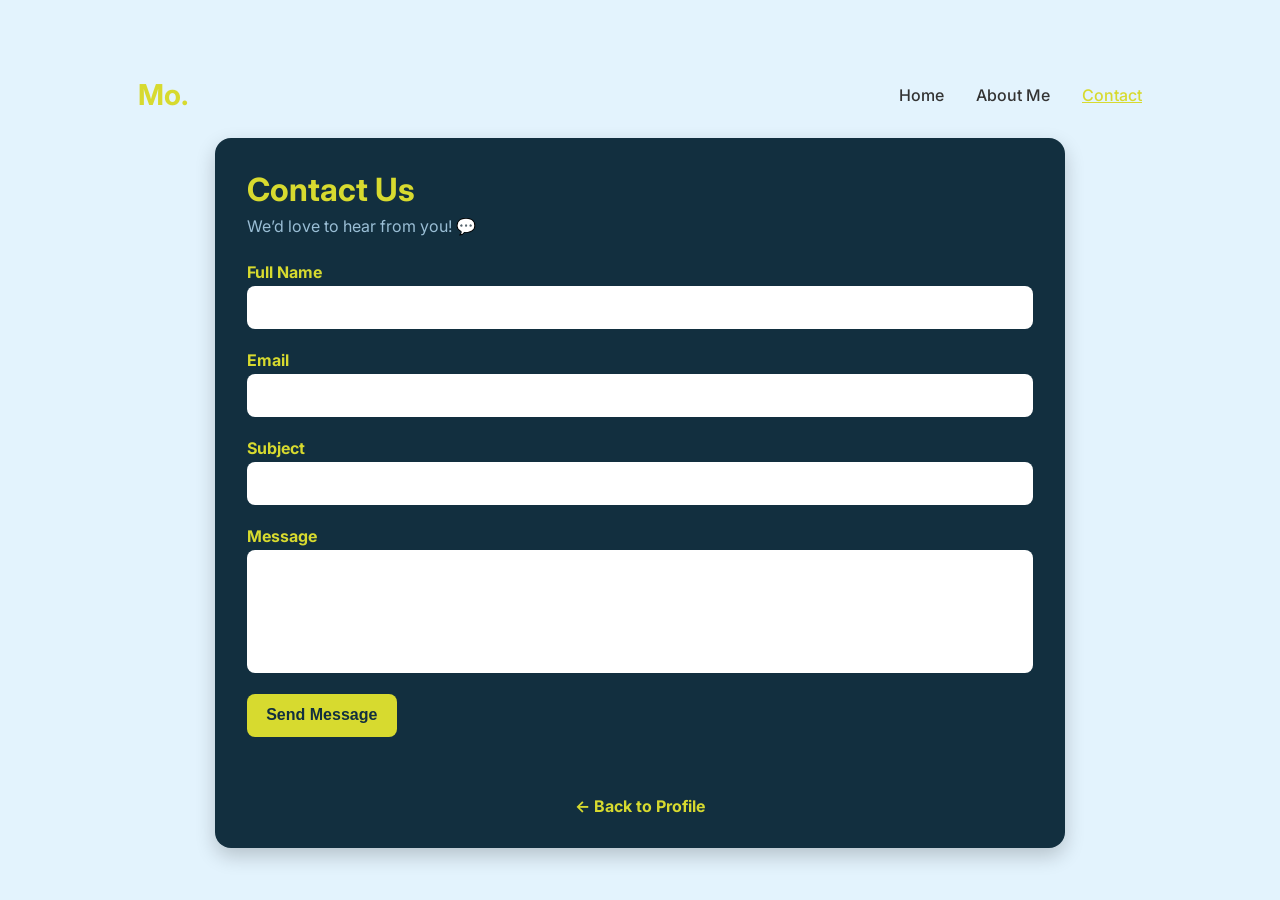
==== contactPage/contactForm.html @ 8521b1cb "update" ====
<!DOCTYPE html>
<html lang="en">

<head>
    <meta charset="UTF-8" />
    <meta name="viewport" content="width=device-width, initial-scale=1.0" />
    <link rel="stylesheet" href="../index.css" />
    <link rel="stylesheet" href="./contact.css" />
    <title>Contact Us || HNG13</title>
</head>

<body>
    <header>
        <nav class="nav">
            <h1 class="logo" data-testid="test-logo">Mo.</h1>
            <ul class="nav__links">
                <li><a href="/index.html">Home</a></li>
                <li><a href="/aboutPage/about.html">About Me</a></li>
                <li><a href="./contactPage/form.html" aria-current="page">Contact</a></li>
            </ul>
            <button class="menu-btn" aria-label="menu-btn">
                <svg xmlns="http://www.w3.org/2000/svg" width="18" height="15">
                    <path fill="#242A45" fill-rule="evenodd" d="M0 0h18v3H0V0zm0 6h18v3H0V6zm0 6h18v3H0v-3z"></path>
                </svg>
            </button>
        </nav>
    </header>
    <main>
        <article class="contact-card">
            <header>
                <h1>Contact Us</h1>
                <p class="subtitle">We’d love to hear from you! 💬</p>
            </header>

            <form id="contactForm" novalidate>
                <!-- Full Name -->
                <div class="form-group">
                    <label for="name">Full Name</label>
                    <input type="text" id="name" name="name" required data-testid="test-contact-name"
                        aria-describedby="error-name" />
                    <p class="error" id="error-name" data-testid="test-contact-error-name"></p>
                </div>

                <!-- Email -->
                <div class="form-group">
                    <label for="email">Email</label>
                    <input type="email" id="email" name="email" required data-testid="test-contact-email"
                        aria-describedby="error-email" />
                    <p class="error" id="error-email" data-testid="test-contact-error-email"></p>
                </div>

                <!-- Subject -->
                <div class="form-group">
                    <label for="subject">Subject</label>
                    <input type="text" id="subject" name="subject" required data-testid="test-contact-subject"
                        aria-describedby="error-subject" />
                    <p class="error" id="error-subject" data-testid="test-contact-error-subject"></p>
                </div>

                <!-- Message -->
                <div class="form-group">
                    <label for="message">Message</label>
                    <textarea id="message" name="message" rows="5" required data-testid="test-contact-message"
                        aria-describedby="error-message"></textarea>
                    <p class="error" id="error-message" data-testid="test-contact-error-message"></p>
                </div>

                <button type="submit" data-testid="test-contact-submit">Send Message</button>
                <p class="success-message" data-testid="test-contact-success"></p>
            </form>

            <footer>
                <a href="../index.html" class="back-link">← Back to Profile</a>
            </footer>
        </article>
    </main>

    <script src="./contact.js"></script>
</body>

</html>
---- index.css ----
@import url("https://fonts.googleapis.com/css2?family=Inter:wght@400;700&display=swap");

/* Reset */
*,
*::before,
*::after {
  box-sizing: border-box;
  margin: 0;
  padding: 0;
}

:root {
  --primary-bg: hsl(202, 86%, 94%);
  --card-bg: hsl(202, 55%, 16%);
  --accent: hsl(61, 70%, 52%);
  --text-light: hsl(203, 41%, 72%);
  --white: hsl(0, 0%, 100%);
  --error: hsl(0, 90%, 65%);
  --success: hsl(120, 60%, 45%);
}

body {
  background-color: var(--primary-bg);
  font-family: "Inter", system-ui, sans-serif;
  color: var(--text-light);
  font-size: 16px;
  min-height: 100vh;
  display: flex;
  flex-direction: column;
  justify-content: center;
  align-items: center;
  padding: 2rem;
}

header {
  width: 100%;
}

.nav {
  display: flex;
  justify-content: space-between;
  align-items: center;
  padding: 1.6rem 3rem;
  max-width: 1100px;
  margin: 0 auto;
}

.menu-btn {
  cursor: pointer;
  display: none;
}
.nav__links {
  list-style: none;
  display: flex;
  gap: 2rem;
}

.nav__links a {
  text-decoration: none;
  color: #333;
  font-weight: 500;
  transition: color 0.3s;
}

.nav__links a:hover,
.nav__links a[aria-current="page"] {
  color: var(--accent);
  text-decoration: underline;
}

.card {
  display: flex;
  flex-direction: row;
  gap: 2rem;
  background-color: var(--card-bg);
  border-radius: 1rem;
  padding: 2rem;
  max-width: 850px;
  box-shadow: 0 8px 20px rgba(0, 0, 0, 0.2);
  color: var(--white);
}

.img {
  flex: 1;
  border: 4px solid var(--accent);
  border-radius: 1rem;
  overflow: hidden;
}

.img img {
  width: 100%;
  height: 100%;
  object-fit: cover;
}

.info {
  flex: 2;
  display: flex;
  flex-direction: column;
  gap: 1rem;
}

h1 {
  color: var(--accent);
  font-size: 1.8rem;
}

p {
  line-height: 1.5;
}

.socials {
  display: flex;
  gap: 1rem;
  margin-top: 0.5rem;
}

.socials a svg {
  width: 20px;
  fill: var(--accent);
  transition: transform 0.2s, fill 0.2s;
}

.socials a:hover svg,
.socials a:focus svg {
  fill: var(--white);
  transform: scale(1.1);
}

.list-section {
  margin-top: 1rem;
}

.list-section h2 {
  color: var(--accent);
  font-size: 1.2rem;
  margin-bottom: 0.5rem;
}

ul {
  list-style: inside square;
  line-height: 1.5;
}

@media (max-width: 768px) {
  .card {
    flex-direction: column;
    text-align: center;
  }

  .img {
    margin: 0 auto;
    width: 80%;
  }

  .socials {
    justify-content: center;
  }
}

@media (max-width: 426px) {
  .nav__links {
    display: none;
  }

  .menu-btn {
    display: block;
  }
}
---- contactPage/contact.css ----
main {
  width: 100%;
  display: flex;
  justify-content: center;
}
.contact-card {
  background-color: var(--card-bg);
  color: var(--white);
  padding: 2rem;
  border-radius: 1rem;
  max-width: 850px;
  width: 100%;
  box-shadow: 0 8px 20px rgba(0, 0, 0, 0.2);
  display: flex;
  flex-direction: column;
  gap: 1.5rem;
}

.contact-card h1 {
  color: var(--accent);
  font-size: 2rem;
}

.subtitle {
  color: var(--text-light);
  margin-top: 0.3rem;
}

.form-group {
  display: flex;
  flex-direction: column;
  gap: 0.3rem;
  width: 100%;
}

label {
  font-weight: bold;
  color: var(--accent);
}

input,
textarea {
  padding: 0.7rem;
  border: none;
  border-radius: 0.5rem;
  font-size: 1rem;
  font-family: inherit;
  resize: none;
}

input:focus,
textarea:focus {
  outline: 2px solid var(--accent);
}

button {
  background-color: var(--accent);
  color: var(--card-bg);
  border: none;
  padding: 0.8rem 1.2rem;
  border-radius: 0.5rem;
  font-size: 1rem;
  font-weight: 700;
  cursor: pointer;
  transition: background-color 0.2s ease;
}

button:hover,
button:focus {
  background-color: var(--white);
  color: var(--card-bg);
}

.error {
  color: var(--error);
  font-size: 0.85rem;
  height: 1rem;
}

.success-message {
  color: var(--success);
  font-weight: bold;
  margin-top: 1rem;
  text-align: center;
  min-height: 1.2rem;
}

footer {
  text-align: center;
}

.back-link {
  color: var(--accent);
  text-decoration: none;
  font-weight: bold;
  transition: color 0.2s;
}

.back-link:hover,
.back-link:focus {
  color: var(--white);
}

@media (max-width: 600px) {
  .contact-card {
    padding: 1.5rem;
  }
}
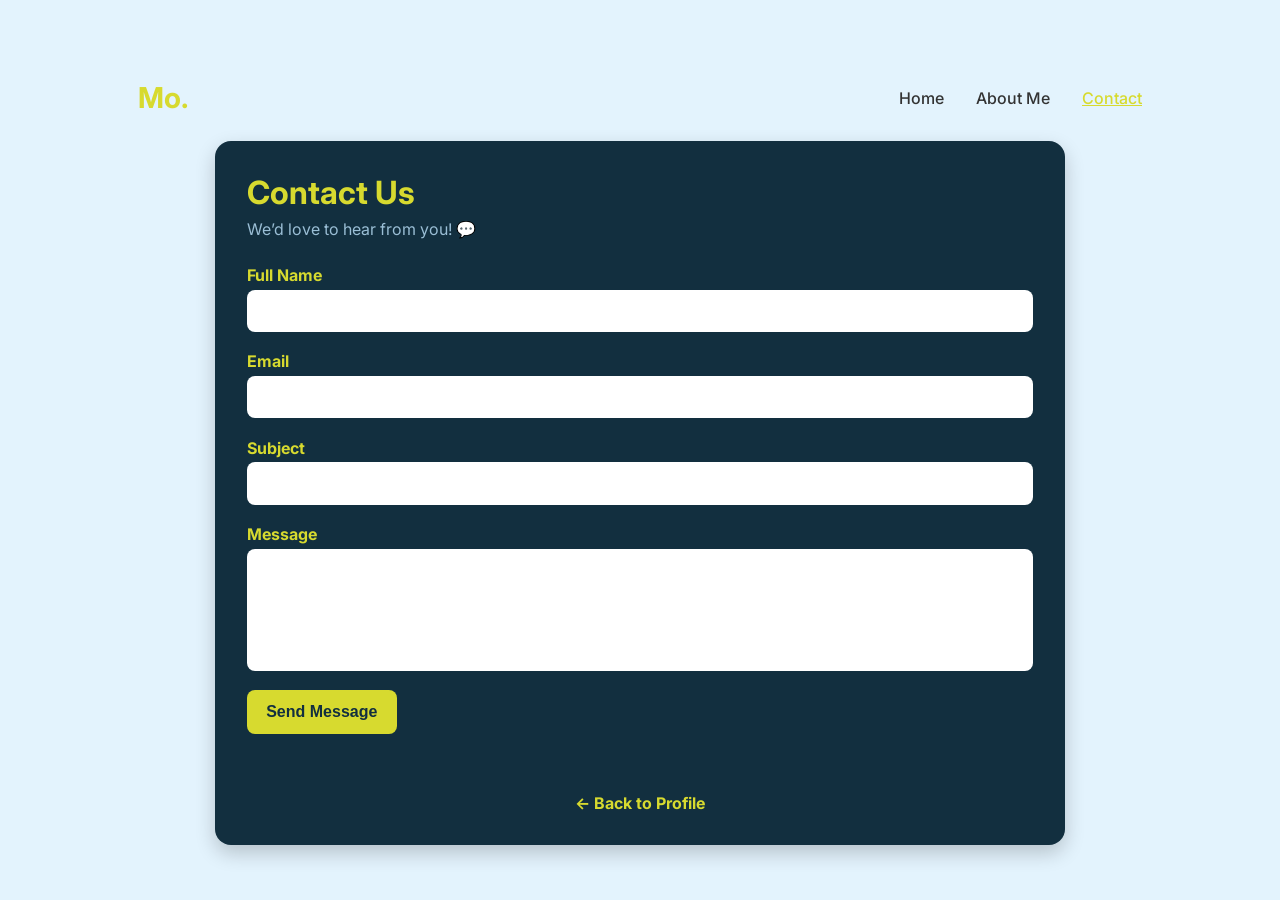
==== commit b2e5483f: "feat: add form validation for the contact page" ====
--- a/contactPage/contactForm.html
+++ b/contactPage/contactForm.html
@@ -18,14 +18,11 @@
                 <li><a href="/aboutPage/about.html">About Me</a></li>
                 <li><a href="./contactPage/form.html" aria-current="page">Contact</a></li>
             </ul>
-            <button class="menu-btn" aria-label="menu-btn">
-                <svg xmlns="http://www.w3.org/2000/svg" width="18" height="15">
-                    <path fill="#242A45" fill-rule="evenodd" d="M0 0h18v3H0V0zm0 6h18v3H0V6zm0 6h18v3H0v-3z"></path>
-                </svg>
-            </button>
+
         </nav>
     </header>
-    <main>
+
+    <main data-testid="test-contact-page">
         <article class="contact-card">
             <header>
                 <h1>Contact Us</h1>
@@ -35,34 +32,45 @@
             <form id="contactForm" novalidate>
                 <!-- Full Name -->
                 <div class="form-group">
-                    <label for="name">Full Name</label>
+                    <div class="form-desc"><label for="name">Full Name</label>
+                        <p class="error" id="error-name" data-testid="test-contact-error-name"></p>
+                    </div>
+
                     <input type="text" id="name" name="name" required data-testid="test-contact-name"
                         aria-describedby="error-name" />
-                    <p class="error" id="error-name" data-testid="test-contact-error-name"></p>
                 </div>
 
                 <!-- Email -->
                 <div class="form-group">
-                    <label for="email">Email</label>
+                    <div class="form-desc">
+                        <label for="email">Email</label>
+                        <p class="error" id="error-email" data-testid="test-contact-error-email"></p>
+                    </div>
+
                     <input type="email" id="email" name="email" required data-testid="test-contact-email"
                         aria-describedby="error-email" />
-                    <p class="error" id="error-email" data-testid="test-contact-error-email"></p>
                 </div>
 
                 <!-- Subject -->
                 <div class="form-group">
-                    <label for="subject">Subject</label>
+                    <div class="form-desc">
+                        <label for="subject">Subject</label>
+                        <p class="error" id="error-subject" data-testid="test-contact-error-subject"></p>
+                    </div>
+
                     <input type="text" id="subject" name="subject" required data-testid="test-contact-subject"
                         aria-describedby="error-subject" />
-                    <p class="error" id="error-subject" data-testid="test-contact-error-subject"></p>
+
                 </div>
 
                 <!-- Message -->
                 <div class="form-group">
-                    <label for="message">Message</label>
+                    <div class="form-desc">
+                        <label for="message">Message</label>
+                        <p class="error" id="error-message" data-testid="test-contact-error-message"></p>
+                    </div>
                     <textarea id="message" name="message" rows="5" required data-testid="test-contact-message"
                         aria-describedby="error-message"></textarea>
-                    <p class="error" id="error-message" data-testid="test-contact-error-message"></p>
                 </div>
 
                 <button type="submit" data-testid="test-contact-submit">Send Message</button>
--- a/index.css
+++ b/index.css
@@ -159,11 +159,8 @@
 }
 
 @media (max-width: 426px) {
-  .nav__links {
-    display: none;
-  }
-
-  .menu-btn {
-    display: block;
+  header .nav {
+    flex-direction: column;
+    gap: 1rem;
   }
 }
--- a/contactPage/contact.css
+++ b/contactPage/contact.css
@@ -31,6 +31,12 @@
   flex-direction: column;
   gap: 0.3rem;
   width: 100%;
+  margin-bottom: 1.2rem;
+}
+
+.form-desc {
+  display: flex;
+  justify-content: space-between;
 }
 
 label {
@@ -105,4 +111,8 @@
   .contact-card {
     padding: 1.5rem;
   }
+
+  label[for="message"] + .error {
+    font-size: 0.7rem;
+  }
 }
